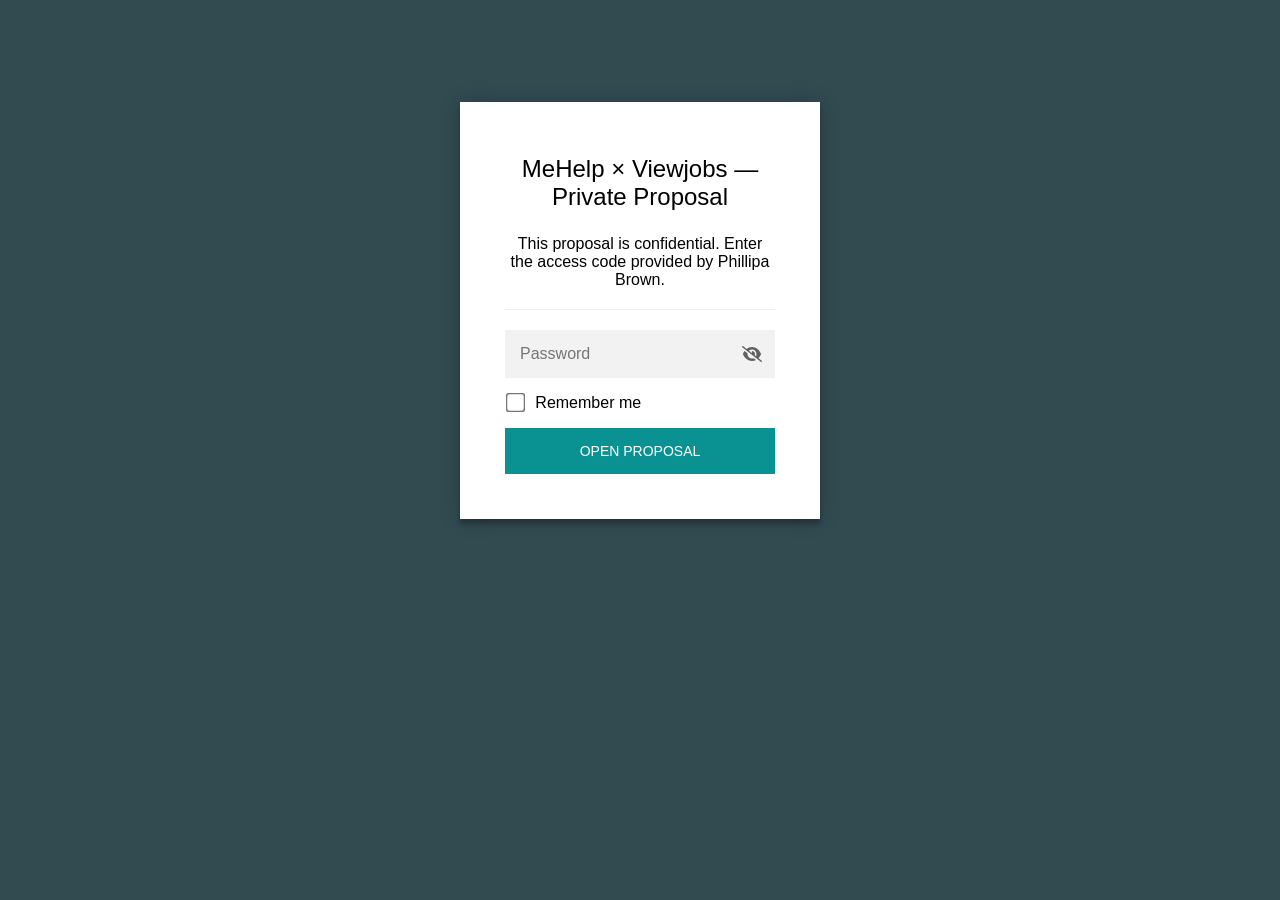
==== index.html @ 3e9cbd95 "MeHelp x Viewjobs proposal site (password-protected via StatiCrypt) Co-Authored-By: Claude Fable 5 <" ====
<!DOCTYPE html>
<html class="staticrypt-html">
    <head>
        <meta charset="utf-8" />
        <title>MeHelp × Viewjobs — Private Proposal</title>
        <meta name="viewport" content="width=device-width, initial-scale=1" />

        <!-- do not cache this page -->
        <meta http-equiv="cache-control" content="max-age=0" />
        <meta http-equiv="cache-control" content="no-cache" />
        <meta http-equiv="expires" content="0" />
        <meta http-equiv="expires" content="Tue, 01 Jan 1980 1:00:00 GMT" />
        <meta http-equiv="pragma" content="no-cache" />

        <style>
            .staticrypt-hr {
                margin-top: 20px;
                margin-bottom: 20px;
                border: 0;
                border-top: 1px solid #eee;
            }

            .staticrypt-page {
                width: 360px;
                padding: 8% 0 0;
                margin: auto;
                box-sizing: border-box;
            }

            .staticrypt-form {
                position: relative;
                z-index: 1;
                background: #ffffff;
                max-width: 360px;
                margin: 0 auto 100px;
                padding: 45px;
                text-align: center;
                box-shadow: 0 0 20px 0 rgba(0, 0, 0, 0.2), 0 5px 5px 0 rgba(0, 0, 0, 0.24);
            }

            .staticrypt-form input[type="password"],
            input[type="text"] {
                background: inherit;
                border: 0;
                box-sizing: border-box; /* This ensures padding is included in the total width */
                font-size: 14px;
                outline: 0;
                padding: 15px 30px 15px 15px; /* Adjust the padding to ensure there is space for the icon */
                width: 100%;
            }

            .staticrypt-password-container {
                position: relative;
                outline: 0;
                background: #f2f2f2;
                width: 100%;
                border: 0;
                margin: 0 0 15px;
                box-sizing: border-box;
            }

            .staticrypt-toggle-password-visibility {
                cursor: pointer;
                height: 20px;
                opacity: 60%;
                padding: 13px;
                position: absolute;
                right: 0;
                top: 50%;
                transform: translateY(-50%);
                width: 20px;
            }

            .staticrypt-form .staticrypt-decrypt-button {
                text-transform: uppercase;
                outline: 0;
                background: #0A9292;
                width: 100%;
                border: 0;
                padding: 15px;
                color: #ffffff;
                font-size: 14px;
                cursor: pointer;
            }

            .staticrypt-form .staticrypt-decrypt-button:hover,
            .staticrypt-form .staticrypt-decrypt-button:active,
            .staticrypt-form .staticrypt-decrypt-button:focus {
                background: #0A9292;
                filter: brightness(92%);
            }

            .staticrypt-html {
                height: 100%;
            }

            .staticrypt-body {
                height: 100%;
                margin: 0;
            }

            .staticrypt-content {
                height: 100%;
                margin-bottom: 1em;
                background: #314B51;
                font-family: "Arial", sans-serif;
                -webkit-font-smoothing: antialiased;
                -moz-osx-font-smoothing: grayscale;
            }

            .staticrypt-instructions {
                margin-top: -1em;
                margin-bottom: 1em;
            }

            .staticrypt-title {
                font-size: 1.5em;
            }

            label.staticrypt-remember {
                display: flex;
                align-items: center;
                margin-bottom: 1em;
            }

            .staticrypt-remember input[type="checkbox"] {
                transform: scale(1.5);
                margin-right: 1em;
            }

            .hidden {
                display: none !important;
            }

            .staticrypt-spinner-container {
                height: 100%;
                display: flex;
                align-items: center;
                justify-content: center;
            }

            .staticrypt-spinner {
                display: inline-block;
                width: 2rem;
                height: 2rem;
                vertical-align: text-bottom;
                border: 0.25em solid gray;
                border-right-color: transparent;
                border-radius: 50%;
                -webkit-animation: spinner-border 0.75s linear infinite;
                animation: spinner-border 0.75s linear infinite;
                animation-duration: 0.75s;
                animation-timing-function: linear;
                animation-delay: 0s;
                animation-iteration-count: infinite;
                animation-direction: normal;
                animation-fill-mode: none;
                animation-play-state: running;
                animation-name: spinner-border;
            }

            @keyframes spinner-border {
                100% {
                    transform: rotate(360deg);
                }
            }

            @media screen and (-webkit-min-device-pixel-ratio: 0) {
                .staticrypt-form input[type="password"],
                input[type="text"] {
                    font-size: 16px;
                }
            }
        </style>
    </head>

    <body class="staticrypt-body">
        <div id="staticrypt_loading" class="staticrypt-spinner-container">
            <div class="staticrypt-spinner"></div>
        </div>

        <div id="staticrypt_content" class="staticrypt-content hidden">
            <div class="staticrypt-page">
                <div class="staticrypt-form">
                    <div class="staticrypt-instructions">
                        <p class="staticrypt-title">MeHelp × Viewjobs — Private Proposal</p>
                        <p>This proposal is confidential. Enter the access code provided by Phillipa Brown.</p>
                    </div>

                    <hr class="staticrypt-hr" />

                    <form id="staticrypt-form" action="#" method="post">
                        <div class="staticrypt-password-container">
                            <input
                                id="staticrypt-password"
                                type="password"
                                name="password"
                                placeholder="Password"
                                autofocus
                            />

                            <img
                                class="staticrypt-toggle-password-visibility"
                                alt="Show password"
                                title="Show password"
                                src="[data-uri]"
                            />
                        </div>

                        <label id="staticrypt-remember-label" class="staticrypt-remember hidden">
                            <input id="staticrypt-remember" type="checkbox" name="remember" />
                            Remember me
                        </label>

                        <input type="submit" class="staticrypt-decrypt-button" value="Open proposal" />
                    </form>
                </div>
            </div>
        </div>

        <script>
            // these variables will be filled when generating the file - the template format is 'variable_name'
            const staticryptInitiator = ((function(){
  const exports = {};
  const cryptoEngine = ((function(){
  const exports = {};
  const { subtle } = crypto;

const IV_BITS = 16 * 8;
const HEX_BITS = 4;
const ENCRYPTION_ALGO = "AES-CBC";

/**
 * Translates between utf8 encoded hexadecimal strings
 * and Uint8Array bytes.
 */
const HexEncoder = {
    /**
     * hex string -> bytes
     * @param {string} hexString
     * @returns {Uint8Array}
     */
    parse: function (hexString) {
        if (hexString.length % 2 !== 0) throw "Invalid hexString";
        const arrayBuffer = new Uint8Array(hexString.length / 2);

        for (let i = 0; i < hexString.length; i += 2) {
            const byteValue = parseInt(hexString.substring(i, i + 2), 16);
            if (isNaN(byteValue)) {
                throw "Invalid hexString";
            }
            arrayBuffer[i / 2] = byteValue;
        }
        return arrayBuffer;
    },

    /**
     * bytes -> hex string
     * @param {Uint8Array} bytes
     * @returns {string}
     */
    stringify: function (bytes) {
        const hexBytes = [];

        for (let i = 0; i < bytes.length; ++i) {
            let byteString = bytes[i].toString(16);
            if (byteString.length < 2) {
                byteString = "0" + byteString;
            }
            hexBytes.push(byteString);
        }
        return hexBytes.join("");
    },
};

/**
 * Translates between utf8 strings and Uint8Array bytes.
 */
const UTF8Encoder = {
    parse: function (str) {
        return new TextEncoder().encode(str);
    },

    stringify: function (bytes) {
        return new TextDecoder().decode(bytes);
    },
};

/**
 * Salt and encrypt a msg with a password.
 */
async function encrypt(msg, hashedPassword) {
    // Must be 16 bytes, unpredictable, and preferably cryptographically random. However, it need not be secret.
    // https://developer.mozilla.org/en-US/docs/Web/API/SubtleCrypto/encrypt#parameters
    const iv = crypto.getRandomValues(new Uint8Array(IV_BITS / 8));

    const key = await subtle.importKey("raw", HexEncoder.parse(hashedPassword), ENCRYPTION_ALGO, false, ["encrypt"]);

    const encrypted = await subtle.encrypt(
        {
            name: ENCRYPTION_ALGO,
            iv: iv,
        },
        key,
        UTF8Encoder.parse(msg)
    );

    // iv will be 32 hex characters, we prepend it to the ciphertext for use in decryption
    return HexEncoder.stringify(iv) + HexEncoder.stringify(new Uint8Array(encrypted));
}
exports.encrypt = encrypt;

/**
 * Decrypt a salted msg using a password.
 *
 * @param {string} encryptedMsg
 * @param {string} hashedPassword
 * @returns {Promise<string>}
 */
async function decrypt(encryptedMsg, hashedPassword) {
    const ivLength = IV_BITS / HEX_BITS;
    const iv = HexEncoder.parse(encryptedMsg.substring(0, ivLength));
    const encrypted = encryptedMsg.substring(ivLength);

    const key = await subtle.importKey("raw", HexEncoder.parse(hashedPassword), ENCRYPTION_ALGO, false, ["decrypt"]);

    const outBuffer = await subtle.decrypt(
        {
            name: ENCRYPTION_ALGO,
            iv: iv,
        },
        key,
        HexEncoder.parse(encrypted)
    );

    return UTF8Encoder.stringify(new Uint8Array(outBuffer));
}
exports.decrypt = decrypt;

/**
 * Salt and hash the password so it can be stored in localStorage without opening a password reuse vulnerability.
 *
 * @param {string} password
 * @param {string} salt
 * @returns {Promise<string>}
 */
async function hashPassword(password, salt) {
    // we hash the password in multiple steps, each adding more iterations. This is because we used to allow less
    // iterations, so for backward compatibility reasons, we need to support going from that to more iterations.
    let hashedPassword = await hashLegacyRound(password, salt);

    hashedPassword = await hashSecondRound(hashedPassword, salt);

    return hashThirdRound(hashedPassword, salt);
}
exports.hashPassword = hashPassword;

/**
 * This hashes the password with 1k iterations. This is a low number, we need this function to support backwards
 * compatibility.
 *
 * @param {string} password
 * @param {string} salt
 * @returns {Promise<string>}
 */
function hashLegacyRound(password, salt) {
    return pbkdf2(password, salt, 1000, "SHA-1");
}
exports.hashLegacyRound = hashLegacyRound;

/**
 * Add a second round of iterations. This is because we used to use 1k, so for backwards compatibility with
 * remember-me/autodecrypt links, we need to support going from that to more iterations.
 *
 * @param hashedPassword
 * @param salt
 * @returns {Promise<string>}
 */
function hashSecondRound(hashedPassword, salt) {
    return pbkdf2(hashedPassword, salt, 14000, "SHA-256");
}
exports.hashSecondRound = hashSecondRound;

/**
 * Add a third round of iterations to bring total number to 600k. This is because we used to use 1k, then 15k, so for
 * backwards compatibility with remember-me/autodecrypt links, we need to support going from that to more iterations.
 *
 * @param hashedPassword
 * @param salt
 * @returns {Promise<string>}
 */
function hashThirdRound(hashedPassword, salt) {
    return pbkdf2(hashedPassword, salt, 585000, "SHA-256");
}
exports.hashThirdRound = hashThirdRound;

/**
 * Salt and hash the password so it can be stored in localStorage without opening a password reuse vulnerability.
 *
 * @param {string} password
 * @param {string} salt
 * @param {int} iterations
 * @param {string} hashAlgorithm
 * @returns {Promise<string>}
 */
async function pbkdf2(password, salt, iterations, hashAlgorithm) {
    const key = await subtle.importKey("raw", UTF8Encoder.parse(password), "PBKDF2", false, ["deriveBits"]);

    const keyBytes = await subtle.deriveBits(
        {
            name: "PBKDF2",
            hash: hashAlgorithm,
            iterations,
            salt: UTF8Encoder.parse(salt),
        },
        key,
        256
    );

    return HexEncoder.stringify(new Uint8Array(keyBytes));
}

function generateRandomSalt() {
    const bytes = crypto.getRandomValues(new Uint8Array(128 / 8));

    return HexEncoder.stringify(new Uint8Array(bytes));
}
exports.generateRandomSalt = generateRandomSalt;

async function signMessage(hashedPassword, message) {
    const key = await subtle.importKey(
        "raw",
        HexEncoder.parse(hashedPassword),
        {
            name: "HMAC",
            hash: "SHA-256",
        },
        false,
        ["sign"]
    );
    const signature = await subtle.sign("HMAC", key, UTF8Encoder.parse(message));

    return HexEncoder.stringify(new Uint8Array(signature));
}
exports.signMessage = signMessage;

function getRandomAlphanum() {
    const possibleCharacters = "abcdefghijklmnopqrstuvwxyzABCDEFGHIJKLMNOPQRSTUVWXYZ0123456789";

    let byteArray;
    let parsedInt;

    // Keep generating new random bytes until we get a value that falls
    // within a range that can be evenly divided by possibleCharacters.length
    do {
        byteArray = crypto.getRandomValues(new Uint8Array(1));
        // extract the lowest byte to get an int from 0 to 255 (probably unnecessary, since we're only generating 1 byte)
        parsedInt = byteArray[0] & 0xff;
    } while (parsedInt >= 256 - (256 % possibleCharacters.length));

    // Take the modulo of the parsed integer to get a random number between 0 and totalLength - 1
    const randomIndex = parsedInt % possibleCharacters.length;

    return possibleCharacters[randomIndex];
}

/**
 * Generate a random string of a given length.
 *
 * @param {int} length
 * @returns {string}
 */
function generateRandomString(length) {
    let randomString = "";

    for (let i = 0; i < length; i++) {
        randomString += getRandomAlphanum();
    }

    return randomString;
}
exports.generateRandomString = generateRandomString;

  return exports;
})());
const codec = ((function(){
  const exports = {};
  /**
 * Initialize the codec with the provided cryptoEngine - this return functions to encode and decode messages.
 *
 * @param cryptoEngine - the engine to use for encryption / decryption
 */
function init(cryptoEngine) {
    const exports = {};

    /**
     * Top-level function for encoding a message.
     * Includes password hashing, encryption, and signing.
     *
     * @param {string} msg
     * @param {string} password
     * @param {string} salt
     *
     * @returns {string} The encoded text
     */
    async function encode(msg, password, salt) {
        const hashedPassword = await cryptoEngine.hashPassword(password, salt);

        const encrypted = await cryptoEngine.encrypt(msg, hashedPassword);

        // we use the hashed password in the HMAC because this is effectively what will be used a password (so we can store
        // it in localStorage safely, we don't use the clear text password)
        const hmac = await cryptoEngine.signMessage(hashedPassword, encrypted);

        return hmac + encrypted;
    }
    exports.encode = encode;

    /**
     * Encode using a password that has already been hashed. This is useful to encode multiple messages in a row, that way
     * we don't need to hash the password multiple times.
     *
     * @param {string} msg
     * @param {string} hashedPassword
     *
     * @returns {string} The encoded text
     */
    async function encodeWithHashedPassword(msg, hashedPassword) {
        const encrypted = await cryptoEngine.encrypt(msg, hashedPassword);

        // we use the hashed password in the HMAC because this is effectively what will be used a password (so we can store
        // it in localStorage safely, we don't use the clear text password)
        const hmac = await cryptoEngine.signMessage(hashedPassword, encrypted);

        return hmac + encrypted;
    }
    exports.encodeWithHashedPassword = encodeWithHashedPassword;

    /**
     * Top-level function for decoding a message.
     * Includes signature check and decryption.
     *
     * @param {string} signedMsg
     * @param {string} hashedPassword
     * @param {string} salt
     * @param {int} backwardCompatibleAttempt
     * @param {string} originalPassword
     *
     * @returns {Object} {success: true, decoded: string} | {success: false, message: string}
     */
    async function decode(signedMsg, hashedPassword, salt, backwardCompatibleAttempt = 0, originalPassword = "") {
        const encryptedHMAC = signedMsg.substring(0, 64);
        const encryptedMsg = signedMsg.substring(64);
        const decryptedHMAC = await cryptoEngine.signMessage(hashedPassword, encryptedMsg);

        if (decryptedHMAC !== encryptedHMAC) {
            // we have been raising the number of iterations in the hashing algorithm multiple times, so to support the old
            // remember-me/autodecrypt links we need to try bringing the old hashes up to speed.
            originalPassword = originalPassword || hashedPassword;
            if (backwardCompatibleAttempt === 0) {
                const updatedHashedPassword = await cryptoEngine.hashThirdRound(originalPassword, salt);

                return decode(signedMsg, updatedHashedPassword, salt, backwardCompatibleAttempt + 1, originalPassword);
            }
            if (backwardCompatibleAttempt === 1) {
                let updatedHashedPassword = await cryptoEngine.hashSecondRound(originalPassword, salt);
                updatedHashedPassword = await cryptoEngine.hashThirdRound(updatedHashedPassword, salt);

                return decode(signedMsg, updatedHashedPassword, salt, backwardCompatibleAttempt + 1, originalPassword);
            }

            return { success: false, message: "Signature mismatch" };
        }

        return {
            success: true,
            decoded: await cryptoEngine.decrypt(encryptedMsg, hashedPassword),
        };
    }
    exports.decode = decode;

    return exports;
}
exports.init = init;

  return exports;
})());
const decode = codec.init(cryptoEngine).decode;

/**
 * Initialize the staticrypt module, that exposes functions callbable by the password_template.
 *
 * @param {{
 *  staticryptEncryptedMsgUniqueVariableName: string,
 *  isRememberEnabled: boolean,
 *  rememberDurationInDays: number,
 *  staticryptSaltUniqueVariableName: string,
 * }} staticryptConfig - object of data that is stored on the password_template at encryption time.
 *
 * @param {{
 *  rememberExpirationKey: string,
 *  rememberPassphraseKey: string,
 *  replaceHtmlCallback: function,
 *  clearLocalStorageCallback: function,
 * }} templateConfig - object of data that can be configured by a custom password_template.
 */
function init(staticryptConfig, templateConfig) {
    const exports = {};

    /**
     * Decrypt our encrypted page, replace the whole HTML.
     *
     * @param {string} hashedPassword
     * @returns {Promise<boolean>}
     */
    async function decryptAndReplaceHtml(hashedPassword) {
        const { staticryptEncryptedMsgUniqueVariableName, staticryptSaltUniqueVariableName } = staticryptConfig;
        const { replaceHtmlCallback } = templateConfig;

        const result = await decode(
            staticryptEncryptedMsgUniqueVariableName,
            hashedPassword,
            staticryptSaltUniqueVariableName
        );
        if (!result.success) {
            return false;
        }
        const plainHTML = result.decoded;

        // if the user configured a callback call it, otherwise just replace the whole HTML
        if (typeof replaceHtmlCallback === "function") {
            replaceHtmlCallback(plainHTML);
        } else {
            document.write(plainHTML);
            document.close();
        }

        return true;
    }

    /**
     * Attempt to decrypt the page and replace the whole HTML.
     *
     * @param {string} password
     * @param {boolean} isRememberChecked
     *
     * @returns {Promise<{isSuccessful: boolean, hashedPassword?: string}>} - we return an object, so that if we want to
     *   expose more information in the future we can do it without breaking the password_template
     */
    async function handleDecryptionOfPage(password, isRememberChecked) {
        const { staticryptSaltUniqueVariableName } = staticryptConfig;

        // decrypt and replace the whole page
        const hashedPassword = await cryptoEngine.hashPassword(password, staticryptSaltUniqueVariableName);
        return handleDecryptionOfPageFromHash(hashedPassword, isRememberChecked);
    }
    exports.handleDecryptionOfPage = handleDecryptionOfPage;

    async function handleDecryptionOfPageFromHash(hashedPassword, isRememberChecked) {
        const { isRememberEnabled, rememberDurationInDays } = staticryptConfig;
        const { rememberExpirationKey, rememberPassphraseKey } = templateConfig;

        const isDecryptionSuccessful = await decryptAndReplaceHtml(hashedPassword);

        if (!isDecryptionSuccessful) {
            return {
                isSuccessful: false,
                hashedPassword,
            };
        }

        // remember the hashedPassword and set its expiration if necessary
        if (isRememberEnabled && isRememberChecked) {
            window.localStorage.setItem(rememberPassphraseKey, hashedPassword);

            // set the expiration if the duration isn't 0 (meaning no expiration)
            if (rememberDurationInDays > 0) {
                window.localStorage.setItem(
                    rememberExpirationKey,
                    (new Date().getTime() + rememberDurationInDays * 24 * 60 * 60 * 1000).toString()
                );
            }
        }

        return {
            isSuccessful: true,
            hashedPassword,
        };
    }
    exports.handleDecryptionOfPageFromHash = handleDecryptionOfPageFromHash;

    /**
     * Clear localstorage from staticrypt related values
     */
    function clearLocalStorage() {
        const { clearLocalStorageCallback, rememberExpirationKey, rememberPassphraseKey } = templateConfig;

        if (typeof clearLocalStorageCallback === "function") {
            clearLocalStorageCallback();
        } else {
            localStorage.removeItem(rememberPassphraseKey);
            localStorage.removeItem(rememberExpirationKey);
        }
    }

    async function handleDecryptOnLoad() {
        let isSuccessful = await decryptOnLoadFromUrl();

        if (!isSuccessful) {
            isSuccessful = await decryptOnLoadFromRememberMe();
        }

        return { isSuccessful };
    }
    exports.handleDecryptOnLoad = handleDecryptOnLoad;

    /**
     * Clear storage if we are logging out
     *
     * @returns {boolean} - whether we logged out
     */
    function logoutIfNeeded() {
        const logoutKey = "staticrypt_logout";

        // handle logout through query param
        const queryParams = new URLSearchParams(window.location.search);
        if (queryParams.has(logoutKey)) {
            clearLocalStorage();
            return true;
        }

        // handle logout through URL fragment
        const hash = window.location.hash.substring(1);
        if (hash.includes(logoutKey)) {
            clearLocalStorage();
            return true;
        }

        return false;
    }

    /**
     * To be called on load: check if we want to try to decrypt and replace the HTML with the decrypted content, and
     * try to do it if needed.
     *
     * @returns {Promise<boolean>} true if we derypted and replaced the whole page, false otherwise
     */
    async function decryptOnLoadFromRememberMe() {
        const { rememberDurationInDays } = staticryptConfig;
        const { rememberExpirationKey, rememberPassphraseKey } = templateConfig;

        // if we are login out, terminate
        if (logoutIfNeeded()) {
            return false;
        }

        // if there is expiration configured, check if we're not beyond the expiration
        if (rememberDurationInDays && rememberDurationInDays > 0) {
            const expiration = localStorage.getItem(rememberExpirationKey),
                isExpired = expiration && new Date().getTime() > parseInt(expiration);

            if (isExpired) {
                clearLocalStorage();
                return false;
            }
        }

        const hashedPassword = localStorage.getItem(rememberPassphraseKey);

        if (hashedPassword) {
            // try to decrypt
            const isDecryptionSuccessful = await decryptAndReplaceHtml(hashedPassword);

            // if the decryption is unsuccessful the password might be wrong - silently clear the saved data and let
            // the user fill the password form again
            if (!isDecryptionSuccessful) {
                clearLocalStorage();
                return false;
            }

            return true;
        }

        return false;
    }

    async function decryptOnLoadFromUrl() {
        const passwordKey = "staticrypt_pwd";
        const rememberMeKey = "remember_me";

        // try to get the password from the query param (for backward compatibility - we now want to avoid this method,
        // since it sends the hashed password to the server which isn't needed)
        const queryParams = new URLSearchParams(window.location.search);
        const hashedPasswordQuery = queryParams.get(passwordKey);
        const rememberMeQuery = queryParams.get(rememberMeKey);

        const urlFragment = window.location.hash.substring(1);
        // get the password from the url fragment
        const hashedPasswordRegexMatch = urlFragment.match(new RegExp(passwordKey + "=([^&]*)"));
        const hashedPasswordFragment = hashedPasswordRegexMatch ? hashedPasswordRegexMatch[1] : null;
        const rememberMeFragment = urlFragment.includes(rememberMeKey);

        const hashedPassword = hashedPasswordFragment || hashedPasswordQuery;
        const rememberMe = rememberMeFragment || rememberMeQuery;

        if (hashedPassword) {
            return handleDecryptionOfPageFromHash(hashedPassword, rememberMe);
        }

        return false;
    }

    return exports;
}
exports.init = init;

  return exports;
})());
            const templateError = "Bad password!",
                templateToggleAltShow = "Show password",
                templateToggleAltHide = "Hide password",
                isRememberEnabled = true,
                staticryptConfig = {"staticryptEncryptedMsgUniqueVariableName":"[base64]","isRememberEnabled":true,"rememberDurationInDays":30,"staticryptSaltUniqueVariableName":"aabbccddeeff00112233445566778899"};

            // you can edit these values to customize some of the behavior of StatiCrypt
            const templateConfig = {
                rememberExpirationKey: "staticrypt_expiration",
                rememberPassphraseKey: "staticrypt_passphrase",
                replaceHtmlCallback: null,
                clearLocalStorageCallback: null,
            };

            // init the staticrypt engine
            const staticrypt = staticryptInitiator.init(staticryptConfig, templateConfig);

            // try to automatically decrypt on load if there is a saved password
            window.onload = async function () {
                const { isSuccessful } = await staticrypt.handleDecryptOnLoad();

                // if we didn't decrypt anything on load, show the password prompt. Otherwise the content has already been
                // replaced, no need to do anything
                if (!isSuccessful) {
                    // hide loading screen
                    document.getElementById("staticrypt_loading").classList.add("hidden");
                    document.getElementById("staticrypt_content").classList.remove("hidden");
                    document.getElementById("staticrypt-password").focus();

                    // show the remember me checkbox
                    if (isRememberEnabled) {
                        document.getElementById("staticrypt-remember-label").classList.remove("hidden");
                    }
                }
            };

            // toggle password visibility
            const toggleIcon = document.querySelector(".staticrypt-toggle-password-visibility");
            // these two icons are coming from FontAwesome
            const imgSrcEyeClosed =
                "[data-uri]";
            const imgSrcEyeOpened =
                "[data-uri]";
            toggleIcon.addEventListener("click", function () {
                const passwordInput = document.getElementById("staticrypt-password");
                if (passwordInput.type === "password") {
                    passwordInput.type = "text";
                    toggleIcon.src = imgSrcEyeOpened;
                    toggleIcon.alt = templateToggleAltHide;
                    toggleIcon.title = templateToggleAltHide;
                } else {
                    passwordInput.type = "password";
                    toggleIcon.src = imgSrcEyeClosed;
                    toggleIcon.alt = templateToggleAltShow;
                    toggleIcon.title = templateToggleAltShow;
                }
            });

            // handle password form submission
            document.getElementById("staticrypt-form").addEventListener("submit", async function (e) {
                e.preventDefault();

                const password = document.getElementById("staticrypt-password").value,
                    isRememberChecked = document.getElementById("staticrypt-remember").checked;

                const { isSuccessful } = await staticrypt.handleDecryptionOfPage(password, isRememberChecked);

                if (!isSuccessful) {
                    alert(templateError);
                }
            });
        </script>
    </body>
</html>
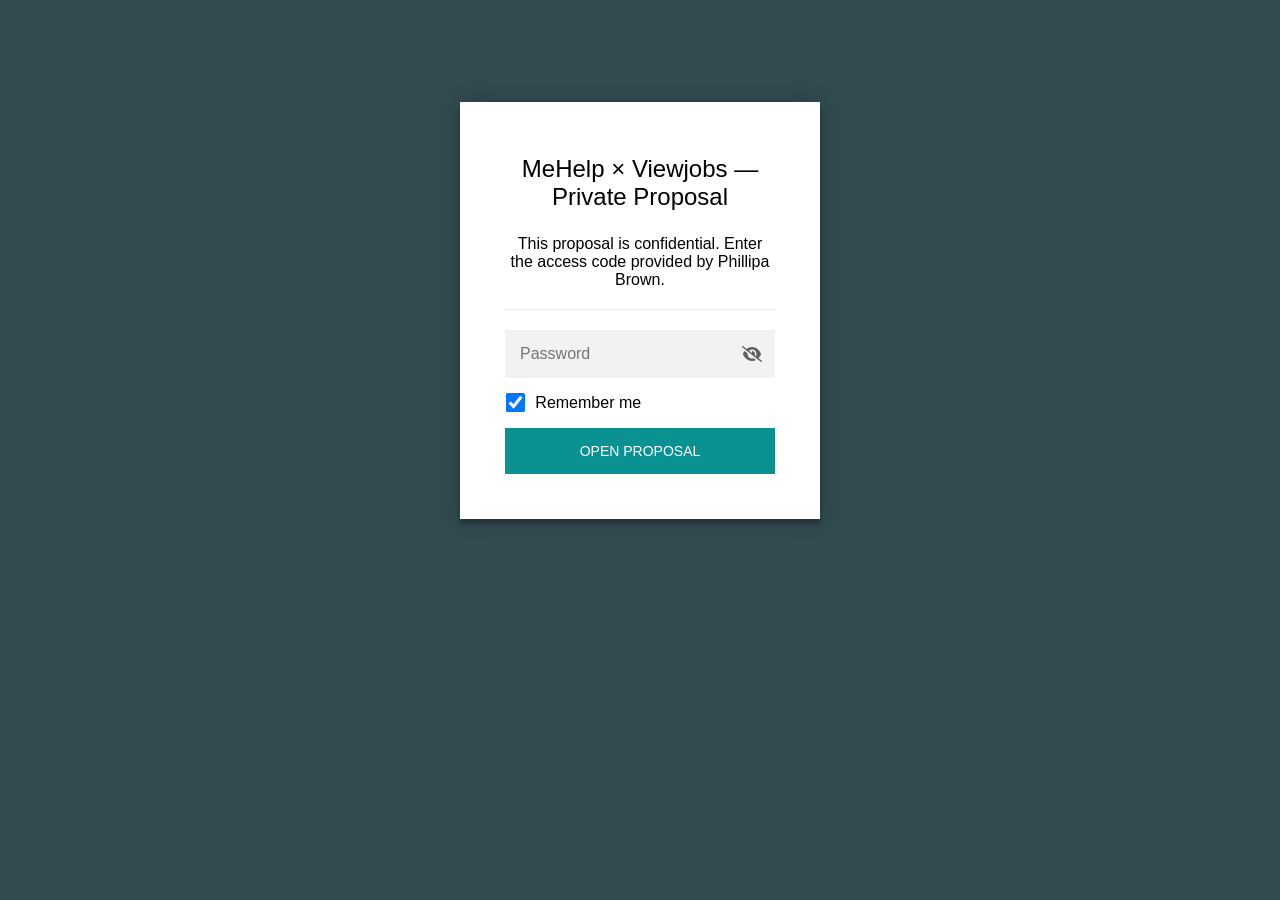
==== commit 838c0869: "Remember password across pages by default Co-Authored-By: Claude Fable 5 <noreply@anthropic.com>" ====
--- a/index.html
+++ b/index.html
@@ -208,7 +208,7 @@
                         </div>
 
                         <label id="staticrypt-remember-label" class="staticrypt-remember hidden">
-                            <input id="staticrypt-remember" type="checkbox" name="remember" />
+                            <input id="staticrypt-remember" type="checkbox" name="remember" checked />
                             Remember me
                         </label>
 
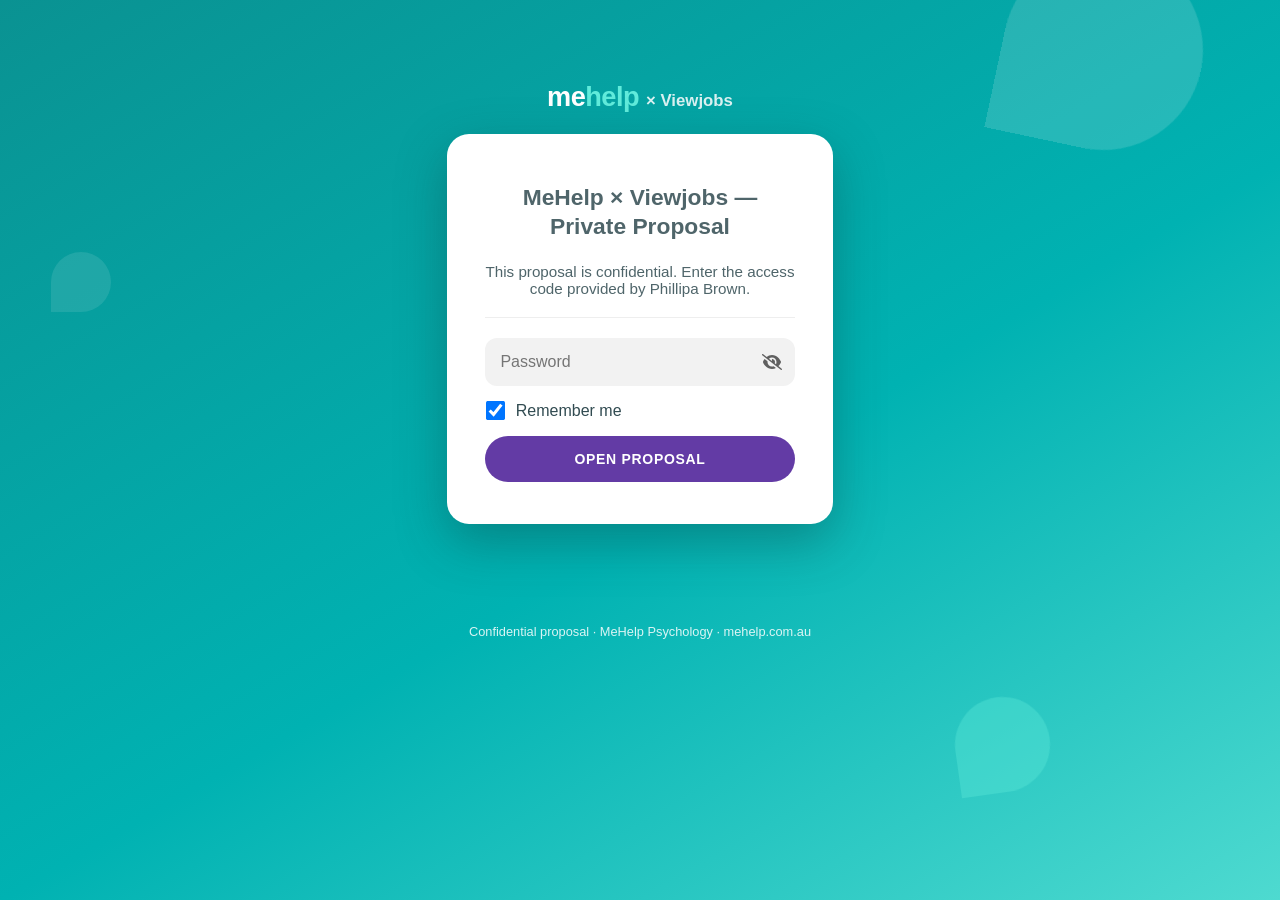
==== commit 49ccbb48: "Brand the password lock screen with MeHelp styling Co-Authored-By: Claude Fable 5 <noreply@anthropic" ====
--- a/index.html
+++ b/index.html
@@ -172,7 +172,33 @@
                 }
             }
         </style>
-    </head>
+    
+        <meta name="color-scheme" content="only light">
+        <style>
+            :root{color-scheme: only light;}
+            /* MeHelp lock-screen branding (injected by brand-lockscreen.py) */
+            .staticrypt-body{background:linear-gradient(150deg,#0A9292 0%,#00B2B2 55%,#4EDAD0 100%) fixed !important;
+                font-family:-apple-system,BlinkMacSystemFont,"Segoe UI",Roboto,Helvetica,Arial,sans-serif;}
+            .staticrypt-content{background:transparent !important;}
+            .staticrypt-page{width:auto !important;max-width:430px;padding:9vh 1.4rem 0 !important;position:relative;}
+            .staticrypt-form{border-radius:22px !important;padding:42px 38px !important;
+                box-shadow:0 18px 50px rgba(15,55,55,.35) !important;}
+            .staticrypt-title{color:#314B51;font-weight:800;line-height:1.25;}
+            .staticrypt-instructions{color:#314B51;opacity:.85;font-size:.95rem;}
+            .staticrypt-password-container{border-radius:12px;overflow:hidden;}
+            .staticrypt-form .staticrypt-decrypt-button{background:#633BA5 !important;border-radius:999px;
+                font-weight:700;letter-spacing:.05em;}
+            .staticrypt-form .staticrypt-decrypt-button:hover{filter:brightness(110%) !important;}
+            .staticrypt-remember{color:#314B51;}
+            .mh-wordmark{text-align:center;font-weight:800;font-size:1.7rem;color:#fff;margin-bottom:1.3rem;
+                letter-spacing:-.02em;}
+            .mh-wordmark b{color:#60EBDB;}
+            .mh-wordmark small{font-weight:600;font-size:1.05rem;opacity:.85;letter-spacing:0;}
+            .mh-bubble{position:fixed;border-radius:50% 50% 50% 0;background:rgba(255,255,255,.14);
+                pointer-events:none;z-index:0;}
+            .mh-footnote{text-align:center;color:rgba(255,255,255,.85);font-size:.8rem;margin-top:1.4rem;}
+        </style>
+</head>
 
     <body class="staticrypt-body">
         <div id="staticrypt_loading" class="staticrypt-spinner-container">
@@ -181,7 +207,12 @@
 
         <div id="staticrypt_content" class="staticrypt-content hidden">
             <div class="staticrypt-page">
-                <div class="staticrypt-form">
+                
+                <div class="mh-bubble" style="width:200px;height:200px;top:-50px;right:6%;transform:rotate(12deg);"></div>
+                <div class="mh-bubble" style="width:95px;height:95px;bottom:12%;right:18%;background:rgba(96,235,219,.35);transform:rotate(-8deg);"></div>
+                <div class="mh-bubble" style="width:60px;height:60px;top:28%;left:4%;background:rgba(255,255,255,.10);"></div>
+                <div class="mh-wordmark">me<b>help</b> <small>× Viewjobs</small></div>
+<div class="staticrypt-form">
                     <div class="staticrypt-instructions">
                         <p class="staticrypt-title">MeHelp × Viewjobs — Private Proposal</p>
                         <p>This proposal is confidential. Enter the access code provided by Phillipa Brown.</p>
@@ -215,6 +246,7 @@
                         <input type="submit" class="staticrypt-decrypt-button" value="Open proposal" />
                     </form>
                 </div>
+<div class="mh-footnote">Confidential proposal · MeHelp Psychology · mehelp.com.au</div>
             </div>
         </div>
 
@@ -820,7 +852,7 @@
                 templateToggleAltShow = "Show password",
                 templateToggleAltHide = "Hide password",
                 isRememberEnabled = true,
-                staticryptConfig = {"staticryptEncryptedMsgUniqueVariableName":"[base64]","isRememberEnabled":true,"rememberDurationInDays":30,"staticryptSaltUniqueVariableName":"aabbccddeeff00112233445566778899"};
+                staticryptConfig = {"staticryptEncryptedMsgUniqueVariableName":"[base64]","isRememberEnabled":true,"rememberDurationInDays":30,"staticryptSaltUniqueVariableName":"aabbccddeeff00112233445566778899"};
 
             // you can edit these values to customize some of the behavior of StatiCrypt
             const templateConfig = {
